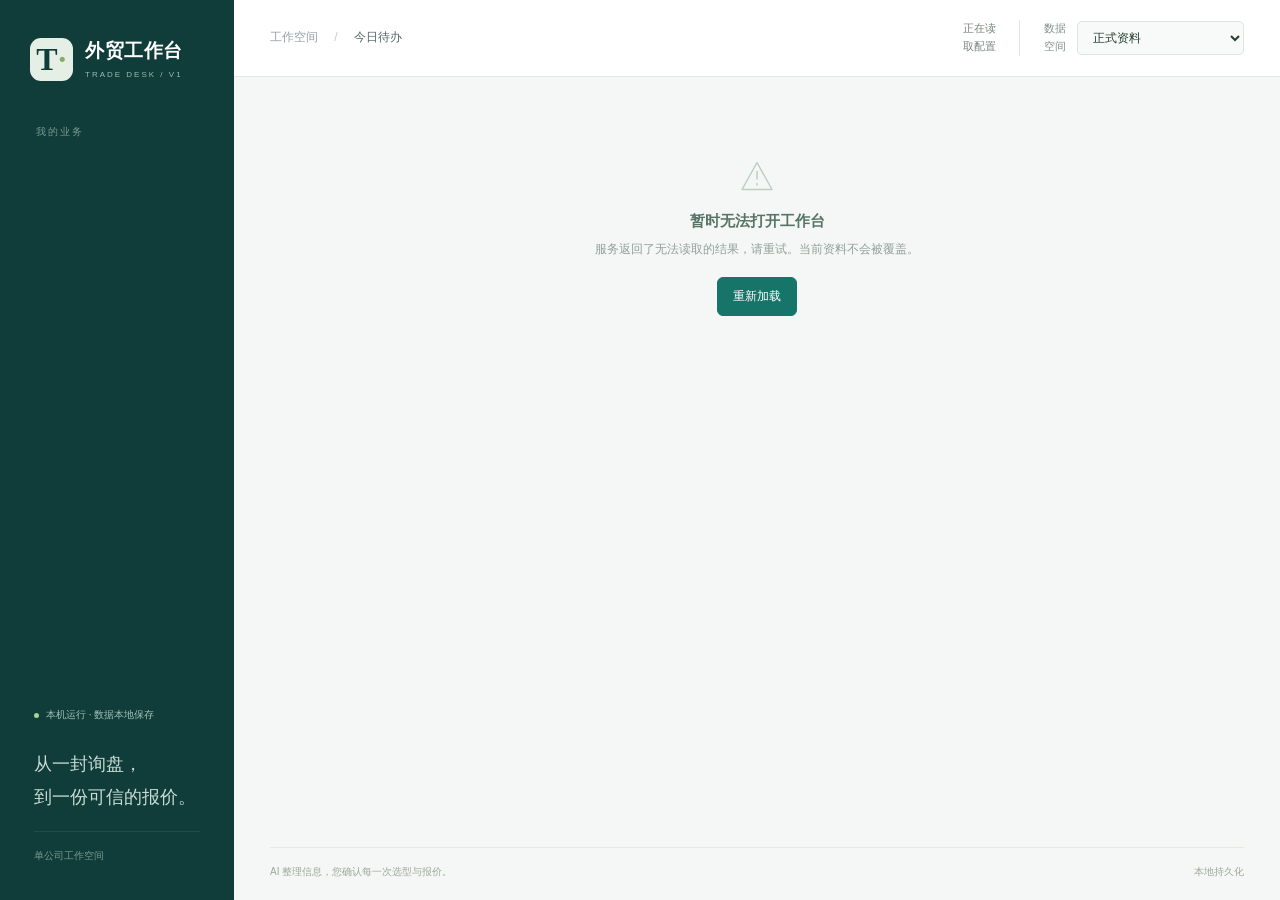
==== templates/index.html @ 7c30558f "feat: add local AI trade workbench MVP Implement product imports, inquiry review, quotation versions" ====
<!doctype html>
<html lang="zh-CN">
<head>
  <meta charset="utf-8">
  <meta name="viewport" content="width=device-width,initial-scale=1">
  <meta name="theme-color" content="#103c3a">
  <link rel="icon" href="/static/favicon.svg">
  <title>AI 外贸工作台 · Trade Desk</title>
  <link rel="stylesheet" href="/static/style.css">
</head>
<body>
  <aside class="sidebar">
    <a class="brand" href="#dashboard"><span class="brand-mark">T<span>·</span></span><span>外贸工作台<small>TRADE DESK / V1</small></span></a>
    <div class="nav-label">我的业务</div>
    <nav id="navigation" aria-label="主导航"></nav>
    <div class="sidebar-bottom"><div class="local-status"><i></i> 本机运行 · 数据本地保存</div><p>从一封询盘，<br>到一份可信的报价。</p><span class="sidebar-foot">单公司工作空间</span></div>
  </aside>
  <div class="app-shell">
    <header class="topbar"><div class="breadcrumb">工作空间 <span>/</span> <strong id="page-label">今日待办</strong></div><div class="topbar-right"><span class="ai-status" id="ai-status">正在读取配置</span><label class="workspace-label" for="workspace">数据空间</label><select id="workspace" aria-label="数据空间"><option value="live">正式资料</option><option value="demo">虚构示例</option></select></div></header>
    <main id="main"><div class="loading-state">正在打开本地工作台…</div></main>
    <footer class="app-footer"><span>AI 整理信息，您确认每一次选型与报价。</span><span id="save-status">本地持久化</span></footer>
  </div>
  <div id="toast" role="status" aria-live="polite"></div>
  <dialog id="modal"><div id="modal-content"></div></dialog>
  <script src="/static/app.js" defer></script>
</body>
</html>
---- static/style.css ----
:root{--ink:#172f35;--muted:#6c7d81;--teal:#167568;--teal-dark:#103c3a;--teal-soft:#edf7f3;--bg:#f5f7f7;--line:#e1e8e7;--white:#fff;--amber:#a36b14;--amber-soft:#fff7e8;--red:#b7463f;--red-soft:#fff1ee;--blue:#40688e;--shadow:0 8px 28px #173b3510}*{box-sizing:border-box}body{margin:0;background:var(--bg);color:var(--ink);font-family:-apple-system,BlinkMacSystemFont,"Segoe UI","PingFang SC","Microsoft YaHei",sans-serif;font-size:14px;line-height:1.6}button,input,select,textarea{font:inherit}button,a,select,input[type=checkbox]{-webkit-tap-highlight-color:transparent}a{color:var(--teal);text-decoration:none}a:hover{text-decoration:underline}button{cursor:pointer}button:disabled{cursor:not-allowed;opacity:.52}button:focus-visible,a:focus-visible,input:focus-visible,select:focus-visible,textarea:focus-visible{outline:3px solid #82bead;outline-offset:2px}.sidebar{position:fixed;inset:0 auto 0 0;width:234px;background:var(--teal-dark);color:#b7d0cb;padding:36px 22px;display:flex;flex-direction:column;z-index:20}.brand{display:flex;align-items:center;gap:12px;color:white;font-size:19px;font-weight:650;letter-spacing:.6px;text-decoration:none!important;margin:0 8px 42px}.brand-mark{height:43px;width:43px;background:#e5efe5;border-radius:11px;color:var(--teal-dark);font-family:Georgia,serif;font-size:32px;line-height:43px;text-align:center;position:relative}.brand-mark span{color:#88a86e}.brand small{display:block;font-size:8px;letter-spacing:2px;font-weight:500;color:#9cb9b1;margin-top:3px}.nav-label{font-size:10px;letter-spacing:2px;color:#799b92;margin:0 14px 13px}nav{display:grid;gap:7px}.nav-item{display:flex;align-items:center;gap:13px;padding:13px 15px;border-radius:7px;color:#b6cfca;font-size:14px;transition:background .15s;text-decoration:none!important}.nav-item.active{background:#ffffff13;color:#fff;box-shadow:inset 3px 0 #b9d9b7}.nav-item:hover{background:#ffffff0c;color:#fff}.nav-item svg{width:19px;height:19px;stroke-width:1.6}.nav-item .nav-count{margin-left:auto;font-size:11px;padding:0 6px;border-radius:4px;background:#ffffff14;color:#cadfd8}.sidebar-bottom{margin-top:auto;padding:24px 12px 0}.local-status{font-size:10px;color:#a4c1b7;display:flex;align-items:center;gap:7px;white-space:nowrap}.local-status i{height:5px;width:5px;background:#a6d29b;border-radius:50%}.sidebar-bottom p{font-family:Georgia,"Songti SC",serif;font-size:18px;font-weight:400;line-height:1.8;color:#c9ddd4;margin:25px 0 18px}.sidebar-foot{font-size:10px;color:#789b8f;border-top:1px solid #ffffff13;display:block;padding-top:16px}.app-shell{margin-left:234px;min-height:100vh;display:flex;flex-direction:column}.topbar{height:77px;background:#fff;border-bottom:1px solid var(--line);display:flex;align-items:center;justify-content:space-between;gap:16px;padding:0 36px}.breadcrumb{color:#95a1a3;font-size:12px;white-space:nowrap}.breadcrumb span{padding:0 13px;color:#c4cfcc}.breadcrumb strong{font-weight:500;color:#516764}.topbar-right{display:flex;align-items:center;gap:10px}.topbar select{font-size:12px;padding:7px 27px 7px 11px;min-height:34px;background:#f8faf9;min-width:115px}.workspace-label{font-size:11px;color:#80918d;margin-left:14px}.ai-status{color:#77857d;font-size:11px;border-right:1px solid var(--line);padding-right:21px}.ai-status.connected{color:var(--teal)}main{padding:33px 36px 38px;flex:1;max-width:1600px;width:100%;margin:auto}.page-head{display:flex;justify-content:space-between;align-items:flex-start;gap:18px;margin-bottom:27px}.eyebrow{font-size:10px;letter-spacing:2px;font-weight:650;color:var(--teal);margin-bottom:9px}.page-head h1{font-size:27px;letter-spacing:-.5px;line-height:1.4;margin:0 0 8px;font-weight:650}.page-head p{color:var(--muted);font-size:12px;margin:0;max-width:700px}.head-actions,.actions{display:flex;align-items:center;gap:9px;flex-wrap:wrap}.head-actions{padding-top:12px}.btn{display:inline-flex;justify-content:center;align-items:center;gap:7px;min-height:39px;border:1px solid var(--line);padding:8px 15px;background:#fff;color:var(--ink);border-radius:6px;font-size:12px;font-weight:550;line-height:1.6;text-decoration:none!important;white-space:nowrap;transition:background .15s}.btn:hover{background:#f1f5f3}.btn.primary{background:var(--teal);border-color:var(--teal);color:#fff}.btn.primary:hover{background:#0f665a}.btn.secondary{background:var(--teal-soft);border-color:#d0e7dd;color:var(--teal)}.btn.danger{color:var(--red);border-color:#f0d9d4}.btn.small{min-height:31px;padding:5px 10px;font-size:11px}.btn.ghost{background:transparent;border-color:transparent;color:var(--teal);padding-left:0}.btn svg{height:15px;width:15px;stroke-width:1.8}.banner{display:flex;align-items:flex-start;gap:10px;border:1px solid #efdfb8;background:var(--amber-soft);padding:12px 15px;border-radius:7px;font-size:12px;line-height:1.7;margin-bottom:24px;color:#835d25}.banner svg{width:17px;height:17px;flex:none;margin-top:1px}.banner strong{font-weight:650}.banner.info{background:#edf4f7;border-color:#d5e4ec;color:#466976}.banner.success{background:var(--teal-soft);border-color:#d5e8de;color:var(--teal)}.banner.error{background:var(--red-soft);border-color:#efd3ce;color:var(--red)}.metric-grid{display:grid;grid-template-columns:repeat(4,1fr);gap:16px;margin-bottom:25px}.metric{background:#fff;border:1px solid var(--line);border-radius:9px;padding:19px 21px;position:relative;min-height:131px}.metric-label{font-size:12px;color:#768784;display:flex;justify-content:space-between}.metric-label svg{height:17px;width:17px;color:#a0b1ab}.metric-number{font-size:32px;font-weight:600;letter-spacing:-1px;margin:8px 0 1px;line-height:1.4}.metric-foot{font-size:10px;color:#92a19c}.metric.accent{background:#eaf4ef;border-color:#d6e7dc}.metric.accent .metric-number{color:#17685b}.columns{display:grid;grid-template-columns:minmax(0,1.9fr) minmax(270px,1fr);gap:22px;align-items:start}.card{background:#fff;border:1px solid var(--line);border-radius:9px;overflow:hidden;margin-bottom:22px}.card-pad{padding:23px}.card-head{padding:19px 23px;border-bottom:1px solid #edf1ef;display:flex;align-items:center;justify-content:space-between;gap:15px}.card-head h2,.card h2{font-size:15px;margin:0;font-weight:650}.card-head p{font-size:11px;color:var(--muted);margin:4px 0 0}.card-body{padding:23px}.muted{color:var(--muted)}.small-text{font-size:11px}.tiny{font-size:10px}.mono{font-variant-numeric:tabular-nums;font-family:ui-monospace,SFMono-Regular,Menlo,monospace}.count-tag{padding:2px 7px;background:#f0f4f1;border-radius:4px;font-size:10px;color:#607c6e;margin-left:7px;font-weight:500}.pill{display:inline-flex;align-items:center;gap:4px;border-radius:4px;padding:3px 7px;background:#eff3f2;color:#647971;font-size:10px;font-weight:550;white-space:nowrap}.pill.green{background:#e8f5ed;color:#2b7752}.pill.amber{background:#fff3df;color:#a36d16}.pill.red{background:#fcede8;color:#ad5047}.pill.blue{background:#edf3f8;color:#4d7897}.pill.gray{background:#f0f2f2;color:#81908b}.task-row{display:flex;gap:13px;align-items:flex-start;padding:19px 23px;border-bottom:1px solid #edf1ef}.task-row:last-child{border-bottom:0}.task-icon{display:flex;align-items:center;justify-content:center;background:#f1f6f3;border-radius:7px;width:37px;height:37px;color:#4e8070;flex:none}.task-icon svg{height:18px;width:18px}.task-text{min-width:0;flex:1}.task-title{font-size:12px;font-weight:600;color:var(--ink);margin-bottom:5px}.task-sub{font-size:11px;color:#7f8e88;line-height:1.7}.task-row .btn{margin-top:4px}.workflow-list{padding:7px 0}.workflow-item{display:flex;gap:14px;align-items:flex-start;padding:12px 0}.step-num{font-size:11px;display:flex;align-items:center;justify-content:center;width:24px;height:24px;border:1px solid #dce7df;border-radius:50%;color:#79917f;flex:none}.step-num.done{background:#e9f3ec;border-color:#e9f3ec;color:#3e775a}.step-text strong{display:block;font-size:12px;font-weight:550}.step-text p{font-size:10px;color:#8a9891;margin:4px 0 0}.hint-block{border-top:1px solid #edf1ef;margin-top:12px;padding-top:15px;font-size:11px;color:#7b8d81;line-height:1.8}.activity-row{padding:12px 0;border-bottom:1px solid #edf1ef;font-size:11px;display:flex;gap:12px}.activity-row:last-child{border:0}.activity-dot{width:6px;height:6px;margin-top:6px;background:#9cb3a4;border-radius:50%;flex:none}.activity-content{flex:1;min-width:0}.activity-content strong{font-weight:500}.activity-content time{display:block;color:#96a198;font-size:10px;margin-top:4px}.table-wrap{overflow:auto}table{border-collapse:collapse;width:100%;font-size:12px}thead{background:#f9fbfa}th{font-weight:500;font-size:10px;color:#8a9a91;padding:13px 18px;text-align:left;white-space:nowrap;border-bottom:1px solid var(--line)}td{padding:16px 18px;border-bottom:1px solid #edf1ef;vertical-align:top}tr:last-child td{border-bottom:none}td strong{font-weight:600}td .sub{display:block;font-size:10px;color:#8c9c93;margin-top:4px;max-width:250px;white-space:normal}tr.clickable{cursor:pointer}tr.clickable:hover{background:#fafcfb}.table-tools{padding:17px 21px;display:flex;align-items:center;gap:12px;border-bottom:1px solid var(--line);flex-wrap:wrap}.search{max-width:370px;flex:1;min-width:180px}.empty-state{padding:48px 24px;text-align:center;color:#92a098;font-size:12px}.empty-state svg{display:block;width:36px;height:36px;color:#bdcfc3;margin:0 auto 15px}.empty-state h3{font-size:15px;color:#577566;margin:0 0 7px}.empty-state p{margin:0 0 18px}.empty-state.compact{padding:29px 18px}.form-grid{display:grid;grid-template-columns:1fr 1fr;gap:16px 19px}.form-grid.three{grid-template-columns:repeat(3,1fr)}.field{display:flex;flex-direction:column;gap:6px}.field.full{grid-column:1/-1}label,.field-label{font-size:11px;color:#5d7469;font-weight:550}.required{color:#bb6c44;margin-left:3px}input,select,textarea{width:100%;border:1px solid #dce5df;border-radius:5px;background:#fff;padding:9px 10px;min-height:39px;color:#233e31;font-size:12px;transition:border-color .15s}input::placeholder,textarea::placeholder{color:#a8b5ad}input:focus,select:focus,textarea:focus{border-color:#73a58c;outline:none;box-shadow:0 0 0 2px #8db39b17}textarea{resize:vertical;line-height:1.7;min-height:90px}input[type=checkbox]{width:16px;height:16px;min-height:16px;accent-color:var(--teal);margin:2px 0}.field-help{font-size:10px;line-height:1.65;color:#98a59b;font-weight:400}.section-title{font-size:13px;font-weight:600;color:#395b48;margin:23px 0 14px;border-top:1px solid var(--line);padding-top:20px}.section-title:first-child{margin-top:0;padding-top:0;border:0}.form-actions{display:flex;justify-content:flex-end;gap:9px;flex-wrap:wrap;border-top:1px solid var(--line);padding-top:20px;margin-top:22px}.error-box{margin-bottom:16px;padding:11px 13px;background:var(--red-soft);border:1px solid #efd1c8;color:#9d4c3e;border-radius:5px;font-size:12px}.error-box:empty{display:none}.form-note{font-size:11px;color:#8b9a91;margin:16px 0 0}.inquiry-layout{display:grid;grid-template-columns:260px minmax(0,1fr);gap:20px;align-items:start}.inquiry-list .card-head{padding:18px}.inquiry-row{padding:17px 18px;border-bottom:1px solid #edf1ef;cursor:pointer;border-left:3px solid transparent}.inquiry-row:last-child{border-bottom:0}.inquiry-row:hover{background:#fafcf9}.inquiry-row.active{background:#f1f7f2;border-left-color:#3c8566}.inquiry-row h3{font-size:12px;font-weight:600;margin:0 0 7px}.inquiry-row p{font-size:10px;color:#829485;margin:6px 0}.inquiry-title{display:flex;justify-content:space-between;align-items:center;gap:8px}.inquiry-detail .card-head h2{font-size:17px}.inquiry-meta{display:flex;gap:12px;flex-wrap:wrap;font-size:11px;color:#84958a;margin-top:6px}.tabs{display:flex;padding:0 22px;border-bottom:1px solid var(--line);gap:24px;overflow:auto}.tab{border:0;border-bottom:2px solid transparent;padding:14px 0;background:transparent;color:#8a9b8f;font-size:12px;white-space:nowrap}.tab.active{border-bottom-color:var(--teal);color:var(--teal);font-weight:600}.original-text{background:#f8faf8;border:1px solid #e7eee8;border-radius:6px;padding:16px;color:#52695b;font-size:12px;line-height:1.9;white-space:pre-wrap;overflow-wrap:anywhere;max-height:300px;overflow:auto;margin:0}.section-heading{display:flex;align-items:center;justify-content:space-between;gap:16px;margin:24px 0 12px}.section-heading h3{font-size:13px;margin:0;font-weight:600}.analysis-table{min-width:640px}.analysis-table td,.analysis-table th{padding:9px 7px;vertical-align:top}.analysis-table th{font-size:10px}.analysis-table textarea{min-height:62px;padding:7px;font-size:11px}.analysis-table input,.analysis-table select{min-height:34px;padding:6px;font-size:11px}.analysis-table .analysis-field{width:96px}.analysis-table .analysis-kind{width:85px}.analysis-table .analysis-value{width:120px}.evidence-note{font-size:10px;color:#95a293;margin:11px 0}.analysis-toolbar{display:flex;align-items:center;gap:8px;flex-wrap:wrap;margin:16px 0}.questions-list{margin:0 0 16px;padding-left:20px;color:#637a69;font-size:12px;line-height:1.9}.matching-card{border:1px solid #dfe8e0;border-radius:7px;padding:17px;margin-bottom:12px}.matching-card.conflict{border-color:#ecd4cb;background:#fffbf9}.matching-card.pending{border-color:#e8debd;background:#fffdf6}.match-top{display:flex;align-items:flex-start;gap:11px}.match-top label{flex:1;cursor:pointer;min-width:0}.match-model{display:flex;align-items:center;justify-content:space-between;gap:12px;font-size:13px;color:var(--ink)}.match-name{font-size:10px;color:#8b9b8e;margin-top:5px}.match-details{margin:13px 0 0 27px;font-size:11px}.match-details p{margin:4px 0;line-height:1.8}.match-details .conflict-text{color:#b25d49}.match-details .pending-text{color:#a68730}.match-details .reason-text{color:#55765a}.next-step{display:flex;align-items:center;justify-content:space-between;gap:15px;padding:17px 20px;background:#eef6ee;border:1px solid #d8e7d7;border-radius:7px;margin-top:20px;font-size:12px;color:#4b7050}.next-step p{margin:0}.quote-layout{display:grid;grid-template-columns:290px minmax(0,1fr);gap:22px;align-items:start}.quote-row{padding:17px 19px;border-bottom:1px solid #edf1ef;cursor:pointer;border-left:3px solid transparent}.quote-row.active{border-left-color:#3c8566;background:#f2f7f1}.quote-row strong{font-size:12px}.quote-row p{font-size:10px;color:#82937f;margin:5px 0}.quote-row .amount{font-size:16px;color:#355b40;font-weight:550;margin-top:10px}.quote-summary{display:grid;grid-template-columns:repeat(3,1fr);gap:16px;background:#f7faf6;border:1px solid #e6ede3;border-radius:6px;padding:16px;margin:20px 0}.quote-summary .sum-label{display:block;font-size:10px;color:#889981;margin-bottom:6px}.quote-summary strong{font-size:19px;letter-spacing:-.5px;font-weight:550;color:#3b6245}.internal-label{color:#978563;background:#f6f3e9;padding:3px 7px;border-radius:4px;font-size:10px;font-weight:500}.quote-meta-grid{display:grid;grid-template-columns:repeat(2,1fr);gap:12px;font-size:11px;color:#526b55}.quote-meta-grid .muted{display:block;font-size:10px;margin-bottom:3px}.quote-preview{display:block;width:100%;min-height:680px;border:1px solid #e0e6de;background:#fff;border-radius:4px;margin-top:15px}.quote-lines{min-width:850px}.quote-lines td,.quote-lines th{padding:10px 7px}.quote-lines input,.quote-lines select{min-height:35px;padding:7px;font-size:11px}.quote-line-model{width:180px}.quote-line-numeric{width:95px}.quote-line-unit{width:75px}.quote-line-description{width:170px}.line-help{font-size:9px;color:#84957f;margin-top:5px}.settings-grid{display:grid;grid-template-columns:1fr 1fr;gap:22px;align-items:start}.settings-grid .card{margin-bottom:0}.settings-grid .full{grid-column:1/-1}.config-grid{display:grid;grid-template-columns:110px minmax(0,1fr);font-size:12px;gap:12px;color:#4f6b52;margin:19px 0}.config-grid dt{color:#849681}.config-grid dd{margin:0;overflow-wrap:anywhere}.config-code{white-space:pre-wrap;overflow-wrap:anywhere;background:#f5f8f3;border:1px solid #e3ebdf;border-radius:5px;padding:14px;font-size:11px;color:#577050;line-height:1.8}.timeline{padding-left:13px;border-left:1px solid #dfe8dc;margin:20px 0 0 5px}.timeline-item{position:relative;padding:0 0 21px 12px;font-size:12px;color:#567150}.timeline-item:before{content:"";position:absolute;width:7px;height:7px;background:#a3b49b;border:3px solid #fff;border-radius:50%;box-sizing:content-box;left:-20px;top:3px}.timeline-item time{display:block;font-size:10px;color:#9baa93;margin-bottom:7px}.timeline-item p{white-space:pre-wrap;margin:0;overflow-wrap:anywhere}.timeline-item:last-child{padding-bottom:0}.app-footer{border-top:1px solid #e4ebe1;margin:0 36px;padding:16px 0 20px;color:#9ca997;font-size:10px;display:flex;justify-content:space-between;gap:16px}.loading-state{padding:100px 20px;text-align:center;color:#92a18c}.modal-head{padding:24px 27px 19px;border-bottom:1px solid var(--line);display:flex;justify-content:space-between;gap:20px;position:sticky;top:0;background:white;z-index:2}.modal-head h2{font-size:19px;margin:0;font-weight:650}.modal-head p{font-size:11px;color:#899983;margin:5px 0 0}.modal-body{padding:24px 27px}.close-button{background:#f4f7f1;border:none;color:#809178;border-radius:5px;width:29px;height:29px;font-size:18px;flex:none}dialog{border:1px solid #e0e8da;border-radius:11px;padding:0;width:740px;max-width:calc(100vw - 38px);max-height:90vh;box-shadow:0 30px 100px #14332330;color:var(--ink)}dialog.wide{width:1100px}dialog::backdrop{background:#0d302859;backdrop-filter:blur(2px)}#toast{position:fixed;bottom:28px;left:calc(50% + 117px);transform:translateX(-50%) translateY(12px);background:#183e2a;color:#fff;max-width:calc(100vw - 40px);padding:12px 22px;border-radius:7px;box-shadow:var(--shadow);font-size:12px;opacity:0;pointer-events:none;z-index:99;transition:.2s;white-space:pre-wrap}#toast.show{opacity:1;transform:translateX(-50%) translateY(0)}#toast.error{background:#944733}.import-drop{padding:25px;border:1px dashed #c2d3b8;background:#f9fcf6;border-radius:7px;text-align:center}.import-drop input{max-width:450px;background:white;margin:12px 0}.inline-check{display:flex;align-items:flex-start;gap:8px;font-size:11px;line-height:1.7}.inline-check label{font-weight:400;cursor:pointer}.nowrap{white-space:nowrap}.text-right{text-align:right}.space-top{margin-top:18px}.quote-status-line{display:flex;gap:8px;align-items:center;flex-wrap:wrap;margin-bottom:18px}.review-note{border-left:3px solid #c7dac0;padding:9px 13px;margin:12px 0;background:#f7faf3;font-size:11px;color:#66845d}.split-heading{display:flex;justify-content:space-between;gap:15px;align-items:center;margin-bottom:15px}.split-heading h3{margin:0;font-size:13px}.dashboard-date{font-size:11px;color:#8a9b83}.help-line{display:flex;align-items:center;gap:7px;font-size:10px;color:#7e9274;margin-top:12px}.help-line svg{width:13px;height:13px}.red-text{color:var(--red)}.sample-text{color:#ab752b;font-size:10px;font-weight:550}.mobile-brand{display:none}@media(min-width:1500px){main{padding-top:40px}.columns{grid-template-columns:minmax(0,2fr) minmax(320px,1fr)}.card-head{padding-top:22px;padding-bottom:22px}}@media(max-width:1150px){.sidebar{width:200px;padding:30px 14px}.app-shell{margin-left:200px}.brand{font-size:17px;margin-left:5px;gap:9px}.brand-mark{width:38px;height:38px;line-height:38px;font-size:29px}main{padding:27px 24px}.topbar{padding:0 24px}.app-footer{margin:0 24px}.columns{grid-template-columns:minmax(0,1.6fr) minmax(245px,1fr)}.inquiry-layout{grid-template-columns:225px minmax(0,1fr)}.quote-layout{grid-template-columns:235px minmax(0,1fr)}.metric{padding:17px}#toast{left:calc(50% + 100px)}.card-body{padding:19px}.settings-grid{gap:18px}}@media(max-width:930px){.sidebar{width:176px;padding:27px 12px}.app-shell{margin-left:176px}.brand{font-size:15px;gap:8px}.brand small{font-size:7px;letter-spacing:1px}.brand-mark{width:31px;height:34px;line-height:34px;font-size:26px}.nav-item{padding:12px;font-size:12px;gap:9px}.sidebar-bottom{padding-left:8px}.local-status{font-size:8px}.sidebar-bottom p{font-size:15px}.columns,.settings-grid{grid-template-columns:1fr}.metric-grid{grid-template-columns:repeat(2,1fr)}.inquiry-layout,.quote-layout{grid-template-columns:1fr}.inquiry-list,.quote-list{max-height:260px;overflow:auto}.ai-status{font-size:10px;padding-right:10px}.workspace-label{display:none}.quote-preview{min-height:630px}.page-head h1{font-size:24px}.head-actions{padding-top:5px}#toast{left:calc(50% + 88px)}}@media(max-width:650px){.sidebar{position:static;width:100%;height:auto;padding:12px 16px;display:block}.brand{margin:0 0 14px;font-size:16px}.brand-mark{width:31px;height:32px;line-height:32px}.brand small{font-size:7px}.nav-label,.sidebar-bottom{display:none}nav{display:flex;gap:3px;overflow:auto}.nav-item{padding:9px 10px;font-size:11px;gap:5px;white-space:nowrap}.nav-item svg{height:14px;width:14px}.nav-item .nav-count{display:none}.nav-item.active{box-shadow:inset 0 -2px #b9d9b7}.app-shell{margin-left:0}.topbar{height:58px;padding:0 18px;gap:7px}.breadcrumb{font-size:10px}.breadcrumb span{padding:0 6px}.topbar-right{gap:5px}.topbar select{font-size:10px;min-width:88px;padding:6px;min-height:30px}.ai-status{font-size:9px;padding-right:7px}.page-head{flex-direction:column;gap:8px;margin-bottom:20px}.page-head h1{font-size:23px}.page-head p{font-size:11px}.head-actions{width:100%}main{padding:24px 16px}.metric-grid{gap:10px}.metric{padding:15px;min-height:117px}.metric-label{font-size:11px}.metric-number{font-size:28px}.metric-foot{font-size:9px}.card-head,.card-body,.card-pad{padding:17px}.task-row{padding:15px;gap:10px}.task-title{font-size:11px}.task-sub{font-size:10px}.task-row .btn{padding:5px 7px;font-size:10px}.task-icon{width:30px;height:30px}.tabs{padding:0 17px;gap:21px}.tab{font-size:11px}.form-grid,.form-grid.three{grid-template-columns:1fr}.modal-head{padding:19px}.modal-body{padding:19px}.modal-head h2{font-size:17px}.quote-summary{gap:10px;padding:12px}.quote-summary strong{font-size:15px}.quote-preview{min-height:550px}.quote-meta-grid{gap:12px}.app-footer{margin:0 16px;font-size:8px;align-items:flex-start}.app-footer span:first-child{max-width:70%}#toast{left:50%}.next-step{align-items:flex-start;flex-direction:column}.section-heading{align-items:flex-start}.config-grid{grid-template-columns:80px 1fr}.btn{padding:8px 12px;font-size:11px}.banner{font-size:11px}.quote-status-line{gap:5px}}

svg{width:18px;height:18px;flex-shrink:0;vertical-align:middle}.hint-block a svg{width:12px;height:12px;margin-left:4px}.split-heading>svg{color:#9fb098}.quote-preview{background:#fbfcfa}
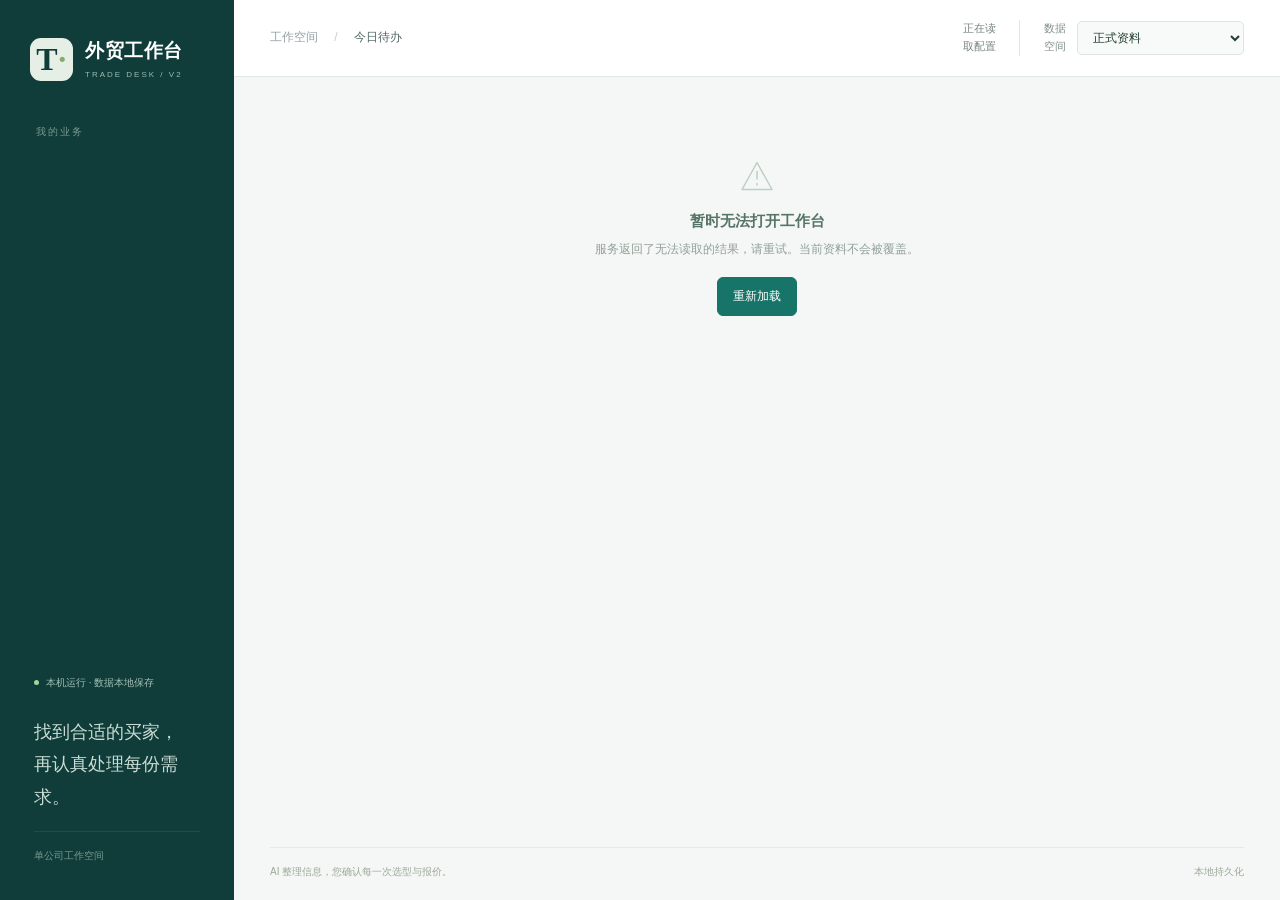
==== commit 38112a9a: "feat: add buyer research and product catalog V2" ====
--- a/templates/index.html
+++ b/templates/index.html
@@ -7,13 +7,14 @@
   <link rel="icon" href="/static/favicon.svg">
   <title>AI 外贸工作台 · Trade Desk</title>
   <link rel="stylesheet" href="/static/style.css">
+  <link rel="stylesheet" href="/static/v2.css">
 </head>
 <body>
   <aside class="sidebar">
-    <a class="brand" href="#dashboard"><span class="brand-mark">T<span>·</span></span><span>外贸工作台<small>TRADE DESK / V1</small></span></a>
+    <a class="brand" href="#dashboard"><span class="brand-mark">T<span>·</span></span><span>外贸工作台<small>TRADE DESK / V2</small></span></a>
     <div class="nav-label">我的业务</div>
     <nav id="navigation" aria-label="主导航"></nav>
-    <div class="sidebar-bottom"><div class="local-status"><i></i> 本机运行 · 数据本地保存</div><p>从一封询盘，<br>到一份可信的报价。</p><span class="sidebar-foot">单公司工作空间</span></div>
+    <div class="sidebar-bottom"><div class="local-status"><i></i> 本机运行 · 数据本地保存</div><p>找到合适的买家，<br>再认真处理每份需求。</p><span class="sidebar-foot">单公司工作空间</span></div>
   </aside>
   <div class="app-shell">
     <header class="topbar"><div class="breadcrumb">工作空间 <span>/</span> <strong id="page-label">今日待办</strong></div><div class="topbar-right"><span class="ai-status" id="ai-status">正在读取配置</span><label class="workspace-label" for="workspace">数据空间</label><select id="workspace" aria-label="数据空间"><option value="live">正式资料</option><option value="demo">虚构示例</option></select></div></header>
@@ -23,5 +24,6 @@
   <div id="toast" role="status" aria-live="polite"></div>
   <dialog id="modal"><div id="modal-content"></div></dialog>
   <script src="/static/app.js" defer></script>
+  <script src="/static/research.js" defer></script>
 </body>
 </html>
--- a/static/v2.css
+++ b/static/v2.css
@@ -0,0 +1,20 @@
+/* V2 buyer development workspace: shares V1 colors, controls and spacing. */
+.v2-capabilities{display:flex;align-items:center;gap:23px;background:#edf4f1;border:1px solid #d9e6df;border-radius:8px;padding:14px 17px;margin:0 0 19px;position:relative;flex-wrap:wrap}.v2-capability-item{display:flex;align-items:center;gap:7px;font-size:11px}.v2-capability-item strong{font-weight:600}.v2-capability-item>span:last-child{color:#6f837a}.v2-dot{height:6px;width:6px;background:#c69949;border-radius:50%;display:inline-block}.v2-dot.ready{background:#4a9175}.v2-capabilities>details{margin-left:auto;font-size:11px;color:#607b6d}.v2-capabilities summary{cursor:pointer}.v2-capability-note{position:absolute;right:0;top:100%;max-width:520px;background:white;padding:17px;border:1px solid var(--line);border-radius:6px;z-index:8;box-shadow:var(--shadow);line-height:1.9}.v2-metrics{display:grid;grid-template-columns:repeat(5,minmax(0,1fr));gap:13px}.v2-metrics .metric{padding:16px 17px;min-height:122px}.v2-metrics .metric-number{font-size:29px}.v2-metrics .metric-foot{line-height:1.5;color:#7c8b81}.v2-stats-note{font-size:10px;line-height:1.7;color:#849386;margin:10px 0 22px}.v2-workspace-tabs{display:flex;align-items:center;gap:25px;border-bottom:1px solid var(--line);margin-bottom:21px}.v2-workspace-tabs .tab{padding-top:6px;padding-bottom:15px}.v2-refresh{margin-left:auto;display:flex;align-items:center;gap:7px;font-size:10px;color:#90a090}.v2-task-layout{display:grid;grid-template-columns:265px minmax(0,1fr);gap:22px;align-items:start}.v2-task-list .card-head{padding:18px}.v2-task-row{display:flex;flex-direction:column;gap:7px;align-items:stretch;width:100%;border:0;border-left:3px solid transparent;border-bottom:1px solid #edf1ef;background:white;padding:17px;text-align:left}.v2-task-row:last-child{border-bottom:0}.v2-task-row:hover{background:#fafcfb}.v2-task-row.active{border-left-color:var(--teal);background:#f0f6f2}.v2-task-heading{display:flex;flex-direction:column;align-items:flex-start;gap:7px}.v2-task-heading strong{font-size:12px;font-weight:600;overflow-wrap:anywhere}.v2-task-facts{display:grid;grid-template-columns:1fr 1fr;gap:15px 20px;font-size:12px}.v2-task-facts>div:first-child{grid-column:1/-1}.v2-task-facts span{font-size:10px;color:#8a9a8e;display:block;margin-bottom:4px}.v2-task-facts strong{font-size:12px;font-weight:550}.v2-task-facts p{margin:0;white-space:pre-wrap;color:#58705e;font-size:11px;overflow-wrap:anywhere}.v2-budget{display:grid;grid-template-columns:repeat(3,1fr);gap:18px;background:#f7faf7;border:1px solid #e8eee6;border-radius:6px;padding:14px 16px;margin-top:21px}.v2-budget>div{display:grid;grid-template-columns:1fr auto;align-items:center;gap:5px 15px;font-size:11px;color:#6a806b}.v2-budget strong{font-size:17px;font-weight:550;color:#416746}.v2-budget small{font-size:10px;font-weight:400;color:#94a390}.v2-budget meter{grid-column:1/-1;width:100%;height:7px;accent-color:#6b9b79}.v2-budget meter::-webkit-meter-bar{background:#e3ebe0;border:0;height:5px}.v2-budget meter::-webkit-meter-optimum-value{background:#77a184}.v2-gaps{margin:17px 0;padding:13px 16px;background:#fffbf1;border:1px solid #eee2bd;border-radius:6px;font-size:11px;color:#927239}.v2-gaps strong{font-weight:600}.v2-list{font-size:11px;line-height:1.9;padding-left:19px;margin:7px 0;overflow-wrap:anywhere}.v2-list li+li{margin-top:3px}.v2-details{margin-top:17px;border-top:1px solid #ecf0ea;padding-top:13px;font-size:11px}.v2-details summary{cursor:pointer;color:#557359;font-weight:550}.v2-events{list-style:none;margin:13px 0 0;padding:0}.v2-events li{display:flex;align-items:flex-start;gap:15px;font-size:11px;line-height:1.8;padding:7px 0;border-bottom:1px solid #f0f3ee}.v2-events li:last-child{border:0}.v2-events time{white-space:nowrap;font-size:10px;color:#99a590;min-width:83px}.v2-events span{overflow-wrap:anywhere}.v2-prospect-grid{display:grid;grid-template-columns:repeat(2,minmax(0,1fr));gap:17px;align-items:stretch}.v2-prospect-card{padding:20px;margin-bottom:0;display:flex;flex-direction:column}.v2-company-top{display:flex;gap:11px;align-items:flex-start}.v2-company-mark{height:33px;width:33px;flex:none;background:#edf3ec;color:#628269;border-radius:7px;display:grid;place-items:center;font-size:16px;font-family:Georgia,serif}.v2-company-top h3{margin:0 0 4px;font-size:14px;line-height:1.6;font-weight:600;overflow-wrap:anywhere}.v2-company-top p{margin:0;font-size:10px;color:#8c9b8d}.v2-pill-row{display:flex;flex-wrap:wrap;gap:6px;margin:13px 0}.v2-company-reason{font-size:11px;color:#6c806d;line-height:1.9;flex:1;margin:4px 0 13px;overflow-wrap:anywhere}.v2-mini-scores{display:grid;grid-template-columns:repeat(3,1fr);border-block:1px solid #ecf1e8;padding:10px 0;gap:9px}.v2-mini-scores span{font-size:10px;color:#8b9a86;display:flex;align-items:center;gap:10px}.v2-mini-scores strong{font-size:11px;color:#60825c;font-weight:550}.v2-card-footer{display:flex;align-items:center;justify-content:space-between;gap:10px;margin-top:13px}.v2-card-footer .small-text{font-size:10px}.v2-filter-row{display:flex;align-items:center;gap:12px;margin-bottom:19px;flex-wrap:wrap}.v2-filter-row select{max-width:175px;font-size:11px}.v2-empty-action{text-align:center;margin:-22px 0 37px}.v2-budget-form{display:grid;grid-template-columns:repeat(4,1fr);gap:16px}.v2-product-picker{max-height:240px;overflow:auto;border:1px solid #dce5da;border-radius:6px}.v2-product-choice{padding:13px 15px;border-bottom:1px solid #edf1e9;display:flex;gap:11px;align-items:flex-start;cursor:pointer;font-weight:400}.v2-product-choice:last-child{border:0}.v2-product-choice:has(input:checked){background:#f2f8ef}.v2-product-choice input{flex:none;margin-top:3px}.v2-product-choice strong{display:block;font-size:12px;font-weight:600;color:#486844}.v2-product-choice small{display:block;font-size:10px;color:#8b9b85;margin-top:3px}.v2-product-choice .v2-unknown{color:#ac8847}.inline-check.full{grid-column:1/-1}.v2-company-meta{display:flex;flex-wrap:wrap;gap:15px;color:#748870;font-size:11px;margin-bottom:20px;overflow-wrap:anywhere}.v2-company-meta a svg,.v2-source a svg,.v2-list a svg,.v2-contacts a svg{width:11px;height:11px;vertical-align:middle;margin-left:3px}.v2-scores{display:grid;grid-template-columns:repeat(3,1fr);gap:12px}.v2-score{border:1px solid #e0e9d9;border-radius:6px;background:#f8fbf5;padding:16px}.v2-score>span{font-size:10px;display:block;color:#8d9b81}.v2-score>strong{font-size:22px;font-weight:500;color:#567748;display:block;margin:5px 0 10px}.v2-score .v2-list{font-size:10px;color:#74866c;margin:0;padding-left:15px}.v2-research-grid{display:grid;grid-template-columns:1fr 1fr;gap:28px;margin-top:10px}.v2-research-grid h3{font-size:12px;font-weight:600;margin:19px 0 8px}.v2-research-grid p{font-size:12px;line-height:1.8;color:#6a7e60;white-space:pre-wrap;margin:0;overflow-wrap:anywhere}.v2-contacts{list-style:none;padding:0;margin:0}.v2-contacts li{display:flex;flex-wrap:wrap;align-items:center;gap:7px 15px;padding:12px 0;border-bottom:1px solid #edf1e8;font-size:11px;overflow-wrap:anywhere}.v2-contacts strong{font-size:10px;font-weight:550;color:#849378}.v2-contacts small{font-size:10px;color:#9c9e7c}.v2-source{border:1px solid #e3ebde;border-radius:6px;margin:10px 0;overflow:hidden}.v2-source summary{display:flex;justify-content:space-between;align-items:center;gap:10px;padding:12px 15px;background:#f7faf4;cursor:pointer;font-size:11px;color:#688160}.v2-source summary>span{overflow-wrap:anywhere}.v2-source-body{padding:15px;font-size:11px;overflow-wrap:anywhere}.v2-source blockquote{border-left:3px solid #dbe6cf;margin:11px 0 0;padding:4px 0 4px 12px;color:#75856c;font-size:11px;white-space:pre-wrap;max-height:210px;overflow:auto}.v2-source .v2-gaps{margin-bottom:0}.v2-material-links{display:flex;flex-wrap:wrap;gap:9px;margin-top:13px}.v2-material-links .btn{white-space:normal;text-align:left;justify-content:flex-start;max-width:100%}.v2-static-value{margin:0;padding:10px 12px;background:#f6f9f3;border-radius:5px;font-size:12px;color:#62795a}.v2-page-grid{display:grid;grid-template-columns:repeat(2,minmax(0,1fr));gap:22px;align-items:start}.v2-page-card{margin:0 0 22px}.v2-page-card .card-head{align-items:flex-start;flex-wrap:wrap}.v2-page-intro{font-size:12px;line-height:1.9;margin:0 0 14px;color:#6d805f;white-space:pre-wrap;overflow-wrap:anywhere}.v2-page-links{margin-top:19px;border-top:1px solid #e9eee3;padding-top:13px}.v2-page-links label{display:block;font-size:10px;color:#8a987b;margin-bottom:6px}.v2-page-links code{font-size:10px;display:block;color:#6d845a;background:#f6f9f2;padding:8px 10px;overflow-wrap:anywhere;border-radius:4px}.v2-page-links .actions{margin-top:10px}.v2-page-empty{grid-column:1/-1}.v2-public-preview{background:#fcfdfa;border:1px solid #dce7d2;border-radius:7px;padding:25px}.v2-preview-label{font-size:10px;color:#8b9f7a;letter-spacing:.5px}.v2-public-preview h2{margin:13px 0 10px;font-size:23px;line-height:1.45}.v2-intro{font-size:12px;line-height:1.9;color:#728565;white-space:pre-wrap}.v2-public-products{display:grid;grid-template-columns:repeat(2,minmax(0,1fr));gap:15px;margin-top:22px}.v2-public-products article{background:white;border:1px solid #e0e8d9;border-radius:6px;padding:17px}.v2-public-products h3{margin:0 0 8px;font-size:13px;font-weight:600}.v2-public-products strong{font-size:11px;color:#63804e}.v2-public-products p{font-size:10px;color:#8e9b80}.v2-public-products dl{display:grid;grid-template-columns:1fr 1fr;gap:6px 10px;font-size:10px;color:#718460}.v2-public-products dt{color:#91a080}.v2-public-products dd{margin:0;overflow-wrap:anywhere}.v2-preview-form{margin-top:20px;padding:15px;border:1px dashed #cdddbe;border-radius:5px;font-size:12px;color:#5d7948}.v2-preview-form p{font-size:10px;color:#8b9d78}.v2-copy-box{width:100%;font-size:12px}
+@media(min-width:1500px){.v2-prospect-grid{grid-template-columns:repeat(3,minmax(0,1fr))}.v2-task-layout .v2-prospect-grid{grid-template-columns:repeat(2,minmax(0,1fr))}}
+@media(max-width:1100px){.v2-metrics{grid-template-columns:repeat(3,minmax(0,1fr))}.v2-task-layout{grid-template-columns:220px minmax(0,1fr);gap:16px}.v2-task-layout .v2-prospect-grid{grid-template-columns:1fr}.v2-capabilities{gap:14px}.v2-page-grid{grid-template-columns:1fr}.v2-budget{gap:10px;padding:12px}.v2-budget>div{gap:3px}.v2-task-facts{grid-template-columns:1fr}.v2-task-facts>div:first-child{grid-column:auto}.v2-task-layout .card-head{flex-wrap:wrap}.v2-page-card{margin-bottom:0}.v2-page-grid{margin-bottom:22px}}
+@media(max-width:760px){.v2-metrics{grid-template-columns:repeat(2,minmax(0,1fr));gap:10px}.v2-metrics .metric{min-height:112px;padding:14px}.v2-metrics .metric:last-child{grid-column:1/-1;min-height:auto}.v2-task-layout{grid-template-columns:1fr}.v2-task-list{max-height:260px;overflow:auto;margin-bottom:0}.v2-task-heading{flex-direction:row;align-items:center;justify-content:space-between}.v2-prospect-grid{grid-template-columns:1fr}.v2-refresh{display:none}.v2-workspace-tabs{gap:19px}.v2-workspace-tabs .tab{font-size:11px}.v2-workspace-tabs .count-tag{margin-left:2px;font-size:9px}.v2-capabilities>details{margin-left:0}.v2-capability-note{left:0;max-width:none}.v2-scores{grid-template-columns:1fr}.v2-score{padding:12px;display:grid;grid-template-columns:1fr auto;align-items:center;gap:5px}.v2-score>strong{margin:0;font-size:18px}.v2-score .v2-list{grid-column:1/-1}.v2-research-grid{grid-template-columns:1fr;gap:0}.v2-budget-form{grid-template-columns:repeat(2,1fr)}.v2-public-products{grid-template-columns:1fr}.v2-public-preview{padding:17px}.v2-public-preview h2{font-size:20px}.v2-budget{gap:13px}.v2-budget>div{grid-template-columns:1fr}.v2-budget meter{grid-column:auto}.v2-events li{gap:10px}.v2-card-footer{flex-wrap:wrap}}
+
+.v2-priority-reason{font-size:11px;color:#7d896a;line-height:1.8;margin:14px 0}.v2-priority-reason strong{color:#658256;font-weight:550}.v2-fact-quote{margin:0 0 7px;padding:0;font-size:11px;color:#79896c;white-space:pre-wrap;overflow-wrap:anywhere}
+
+/* Product imports retain source details without expanding every extension field. */
+.product-table-tools{flex-wrap:wrap}.product-archive-toggle{align-items:center;white-space:nowrap}.product-library-table{min-width:1050px}.product-library-table td:nth-child(2){min-width:260px;max-width:410px}.product-specs{font-size:11px;line-height:1.8;overflow-wrap:anywhere}.product-spec-line span{color:var(--muted)}.product-review-note{color:var(--amber)}.product-extra-specs{margin-top:6px;color:var(--muted)}.product-extra-specs summary{cursor:pointer;color:var(--teal)}.product-extra-specs[open]{max-height:230px;overflow:auto}.product-source{overflow-wrap:anywhere;max-width:280px}.import-preview-scroll{max-height:480px;border:1px solid var(--line);border-radius:5px}.import-preview-table{min-width:1050px}.import-preview-table th{position:sticky;top:0;background:#f9fbfa;z-index:1}.import-preview-table td{padding:12px}.import-preview-table td:nth-child(2){min-width:180px}.import-preview-table td:nth-child(4){min-width:250px;max-width:350px}.import-preview-table td:nth-child(5){min-width:180px}.import-preview-table td:nth-child(6){min-width:160px}#import-row-search{max-width:470px;width:100%}
+.catalog-families {display:grid;grid-template-columns:repeat(auto-fit,minmax(140px,1fr));gap:12px;margin:0 0 20px;}
+.catalog-family {text-align:left;padding:16px 18px;border:1px solid var(--border,#dce6e0);border-radius:12px;background:#fff;color:var(--text,#243e36);cursor:pointer;display:flex;flex-direction:column;gap:6px;}
+.catalog-family strong {font-size:28px;line-height:1.2;font-weight:650;}
+.catalog-family small {color:var(--muted,#6d8077);font-size:11px;}
+.catalog-family.selected {border-color:#3b7664;background:#eaf4ee;box-shadow:inset 0 0 0 1px #3b7664;}
+.catalog-family:hover {border-color:#3b7664;}
+.catalog-filters {display:grid;grid-template-columns:repeat(3,minmax(130px,1fr)) auto;gap:14px;align-items:end;padding:0 22px 20px;}
+.catalog-filters .field {margin:0;}
+.catalog-category {font-weight:600;color:#3b7664!important;margin-bottom:8px;}
+@media(max-width:750px){.catalog-families{grid-template-columns:repeat(2,minmax(0,1fr));gap:8px}.catalog-family{padding:12px}.catalog-filters{grid-template-columns:1fr;padding:0 16px 16px}.catalog-family strong{font-size:24px}}
